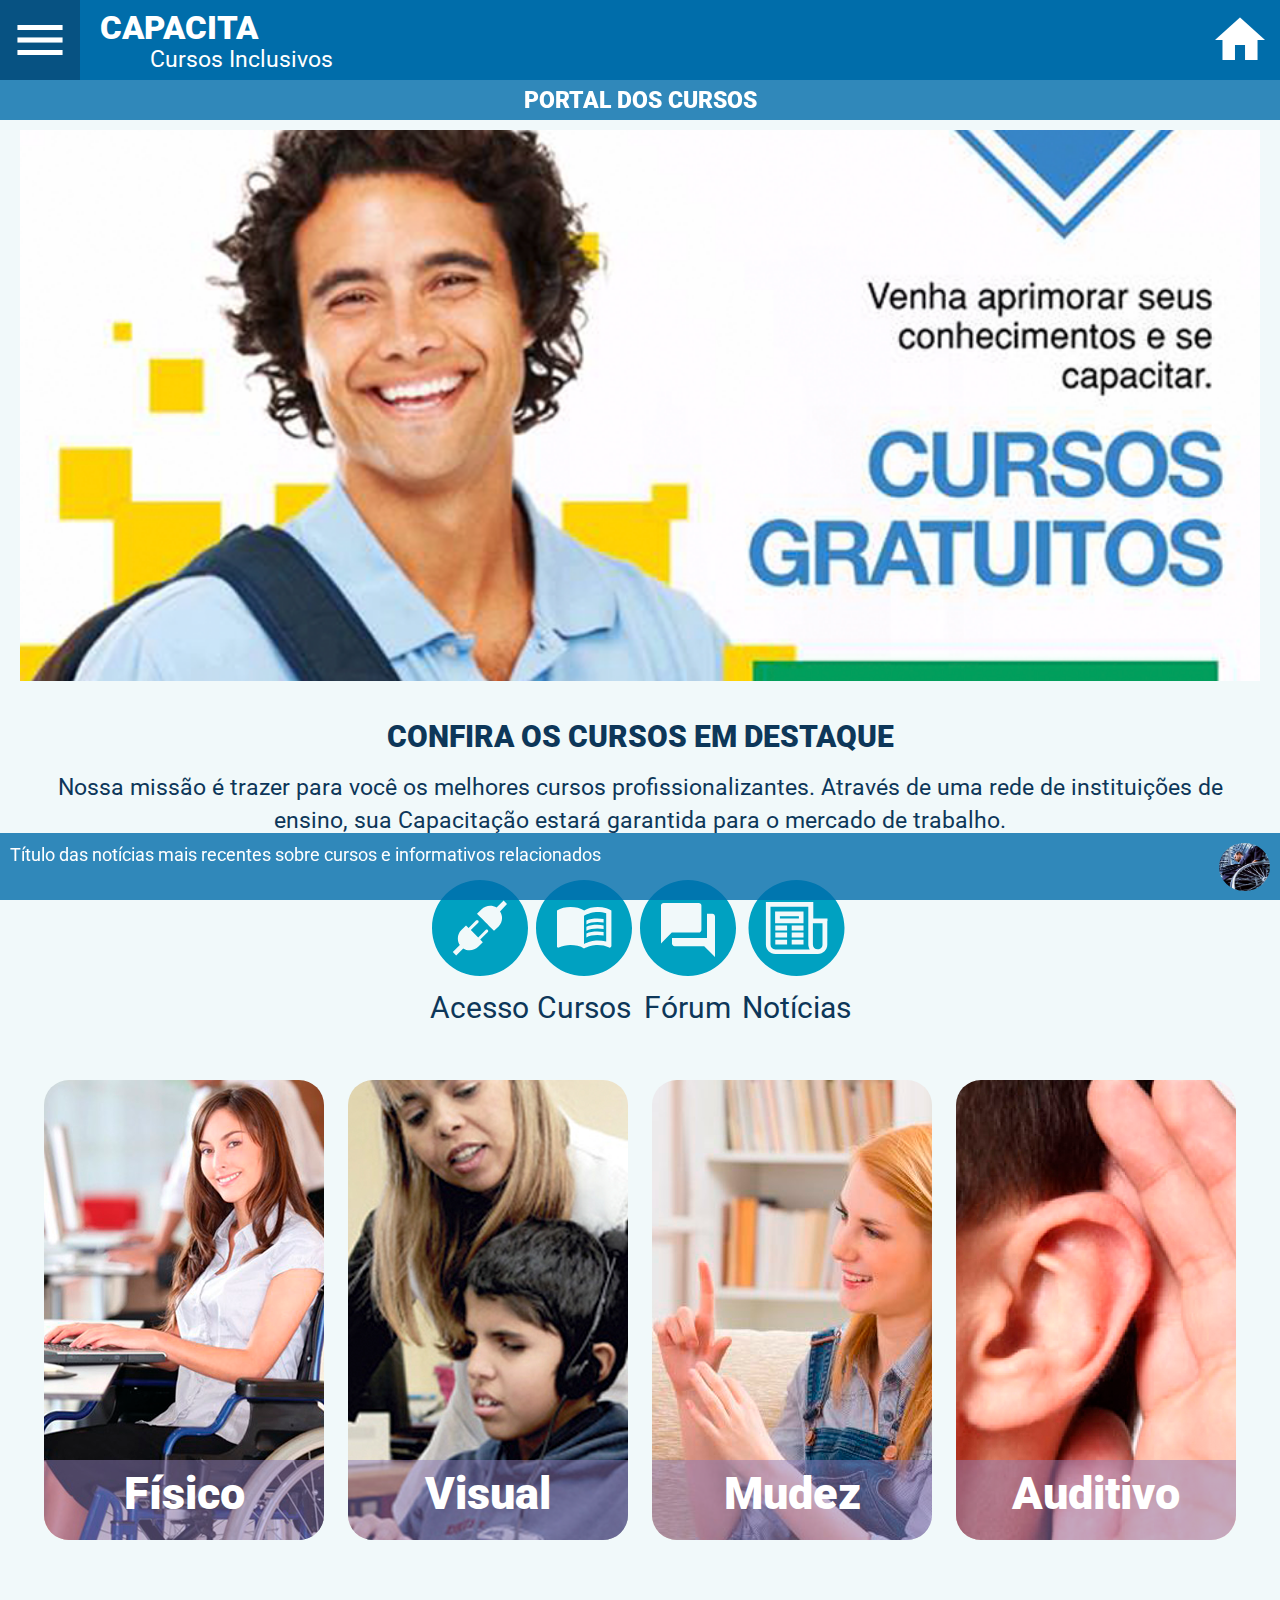
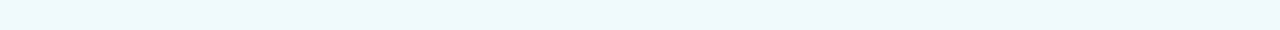
==== index.html @ 9a2764c0 "edicao" ====
<!DOCTYPE html>
<html lang="pt-br">

<head>
    <meta charset="UTF-8">
    <meta name="viewport" content="width=device-width, initial-scale=1.0">
    <link href="https://fonts.googleapis.com/css2?family=Roboto:wght@400;900&display=swap" rel="stylesheet">
    <link href="https://fonts.googleapis.com/icon?family=Material+Icons" rel="stylesheet">
    <link rel="stylesheet" href="https://cdnjs.cloudflare.com/ajax/libs/materialize/1.0.0/css/materialize.min.css">
    <link rel="stylesheet" href="css/layout.css">
    <title>CAPCACITA - Cursos Inclusivos</title>
</head>

<body>
    <header>
        <div id="topo">
            <div id="box_menu">
                <a href="#" data-target="menu" class="sidenav-trigger">
                    <i class="medium material-icons" id="icone_esquerda">menu</i>
                </a>    
            </div> <!-- /div#menu -->
            <div id="box_icone">
                <i class="medium material-icons" id="icone_direita">home</i>               
            </div> <!-- /div#icone -->
            <h1>CAPACITA</h1>
            <h2>Cursos Inclusivos</h2> 
        </div> <!-- /div#topo -->

        <div id="box_titulo">
            <h3>Portal dos Cursos</h3>
        </div> <!-- /div#titulo -->

        <ul id="menu" class="sidenav">
            <li>
                <div id="faixa_menu">
                    <div>Menu</div>
                    <div><a class="sidenav-close"><i class="material-icons">close</i></a></div>
                </div>
            </li>
            <li>
                <div class="opcoes">
                   <a href="index.html"><img src="img/btn_inicio.svg" alt="Botão de Acesso a Página Inicial"> <span>Início</span></a> 
                </div>
            </li>
            <li>
                <div class="opcoes">
                   <a href="acesso.html"><img src="img/btn_acesso.svg" alt="Botão de Acesso"> <span>Acesso</span></a> 
                </div>
            </li>
            <li>
                <div class="opcoes">
                   <a href="cursos.html"><img src="img/btn_cursos.svg" alt="Botão de aos Cursos"> <span>Cursos</span></a> 
                </div>
            </li>
            <li>
                <div class="opcoes">
                   <a href="forum.html"><img src="img/btn_forum.svg" alt="Botão de ao Fórum"> <span>Fórum</span></a> 
                </div>
            </li>
            <li>
                <div class="opcoes">
                   <a href="noticias.html"><img src="img/btn_noticias.svg" alt="Botão de as Notícias"> <span>Notícias</span></a> 
                </div>
            </li>
        </ul>
        
    </header><!-- /header#id -->

    <section id="conteudo">
        <p><img src="img/banner_1.png" alt="Cursos Grátis" class="container"></p>
        <h3>CONFIRA OS CURSOS EM DESTAQUE</h3>
        <p>
            Nossa missão é trazer para você os melhores cursos profissionalizantes. Através de uma rede de instituições
            de ensino, sua Capacitação estará garantida para o mercado de trabalho. 
        </p>
        <div id="botoes" class="container">
            <div id="acesso">
                <a href="acesso.html">
                    <img src="img/btn_acesso.svg" alt="Botão de acesso"><br>
                    <span class="txt_botoes">Acesso</span>
                </a>
            </div> <!-- /div#acesso -->
            <div id="cursos">
                <a href="cursos.html">
                    <img src="img/btn_cursos.svg" alt="Botão para os Cursos"><br>
                    <span class="txt_botoes">Cursos</span>
                </a>
            </div> <!-- /div#cursos -->
            <div id="forum">
                <a href="forum.html">
                    <img src="img/btn_forum.svg" alt="Botão para o fórum"><br>
                    <span class="txt_botoes">Fórum</span>
                </a>
            </div> <!-- /div#forum -->
            <div id="noticias">
                <a href="noticias.html">
                    <img src="img/btn_noticias.svg" alt="botão para as notícias"><br>
                    <span class="txt_botoes">Notícias</span>
                </a>
            </div> <!-- /div#noticias -->
        </div>  <!-- div#botoes -->
       
        <div id="cartoes">
            <div class="cartao">
                <div class="cartao_imagem" id="fisico">
                    <div class="cartao_box">Físico</div>
                </div> <!-- /div.cartao_imagem -->            
            </div>  <!-- /div.cartao -->
            <div class="cartao">
                <div class="cartao_imagem" id="visual">
                    <div class="cartao_box">Visual</div>
                </div> <!-- /div.cartao_imagem -->          
            </div> <!-- /div.cartao -->
            <div class="cartao">
                <div class="cartao_imagem" id="mudez">
                    <div class="cartao_box">Mudez</div>
                </div> <!-- /div.cartao_imagem -->           
            </div> <!-- /div.cartao -->
            <div class="cartao">
                <div class="cartao_imagem" id="auditivo">
                    <div class="cartao_box">Auditivo</div>
                </div> <!-- /div.cartao_imagem -->          
            </div>  <!-- /div.cartao -->
        </div> <!-- /div#cartoes -->
    </section> <!-- section#conteudo -->

    <footer id="rodape">
        <div id="box_inferior">
            <div id="box_titulo_noticias">
                <p>Título das notícias mais recentes sobre cursos e informativos relacionados</p>
            </div> <!-- div#box_titulo -->
            <div id="img_noticia">
                <img src="img/icone_noticia_01.png" alt="" class="circle">
            </div> <!-- /div#box_noticia -->
        </div> <!-- /div#box_inferior -->
    </footer> <!-- footer#rodape -->

    <script src="https://cdnjs.cloudflare.com/ajax/libs/materialize/1.0.0/js/materialize.min.js"></script>
    <script src="js/javascript.js"></script>
</body>

</html>
---- css/layout.css ----
@charset:"utf-8";

/* RESET E VARIÁVEIS */
* {
    --azul-escuro:    #0D3759;
    --azul-escuro50:  rgba(13, 55, 89, 0.5);
    --azul:           #006DAA;
    --azul80:         rgba(0, 108, 170, 0.8);
    --verde:          #00A1C1;
    --laranja:        #F7AE60;
    --roxo:           #8B7BB7;
    --roxo50:         rgba(139, 123, 183, 0.5);
    --cinza:          #F1F9FA;
    font-family: 'Roboto', sans-serif;
    margin: 0px;
    padding: 0px;
    color: var(--azul-escuro);
}

body {
    background-color: var(--cinza);
}


/* HEADER#TOPO */
div#topo {
    background-color: #006daa;
    height: 80px;
    width: 100%;
    position: fixed;
    
}

div#box_menu i, div#icone i {
    padding:10px;
    color: #ffffff;
    text-align: center;
}

header i {
    padding: 10px;
    color: #ffffff;
}

div#box_menu {
    background-color: var(--azul-escuro50);
    height: 80px;
    width: 80px;
    float:left;
}

div#box_icone {
    float: right;
}

header div h1 {
    margin:0px;
    padding-left: 100px;
    padding-top: 10px ;
    padding-bottom: 1px;
    font-weight: 900;
    font-size: 2.2em;
    color: #ffffff;
}

header div h2 {
    margin:0;
    padding-left: 150px;
    font-size: 1.5em;
    color: #ffffff;
}

div#box_titulo {
    position: fixed;
    background-color: var(--azul80);
    width: 100%;
    height: 40px;

    top: 80px;
    left: 0;
}

header h3 {
    position: fixed;
    top:88px;
    margin: 0;
    width: 100%;
    text-align: center;
    text-transform: uppercase;
    font-size: 1.5em;
    font-weight: 900;
    color: #ffffff;
    
}


/* SIDENAV */
.sidenav div#faixa_menu {
    background-color: var(--azul80);
    height: 80px;
    width: 100%;
    padding: 14px;
}

.sidenav div#faixa_menu div:nth-child(1) {
    position: relative;
    float: left;
    color: #ffffff;
    font-size: 1.5em;
    font-weight: 900;
    text-transform: uppercase;
}

.sidenav div#faixa_menu div:nth-child(2) {
    position: relative;
    float: right;
    text-align: left;
}

.sidenav div.opcoes {
    padding: 10px 10px 10px 50px
    
}

.sidenav li div img {
    width: 48px;
    vertical-align: middle;
    margin-right: 10px;
}

.sidenav li div span {
   font-size: 1.2em;
}


/* SECTION#CONTEÚDO */

section#conteudo {
    padding: 20px;
    padding-top: 130px;
    width: 100%;
}

section#conteudo p {
    text-align: center;
    font-size: 1.5em;
}

section#conteudo img {
    width: 100%;
}

section#conteudo h3 {
    text-align: center;
    font-size: 2em;
    font-weight: 900;
}


/* BOTÕES */
div#botoes {
    width: 100%;
    text-align: center;
    padding: 20px;
}

div#botoes img{
    height: 100px;
    color: var(--azul-escuro);
}

div#botoes span {
    font-size: 2em;
}

div#botoes div {
    display: inline-block;
    padding: 20px 0px;
}

div#cartoes {
    width: 100%;
    text-align: center;
}


/* CARTÕES */
div#fisico {
    background-image: url("../img/cartao_fisico.png");
}

div#visual {
    background-image: url("../img/cartao_visual.png");
}

div#mudez {
    background-image: url("../img/cartao_mudez.png");
}

div#auditivo {
    background-image: url("../img/cartao_auditivo.png");
}

div#cartoes .cartao {
    display: inline-block;
    margin: 10px;
    margin-bottom: 70px;
}

div.cartao_imagem {
    width: 280px;
    height: 460px;
    border-radius: 25px;
}

div.cartao_box {
    background-color: var(--roxo50);
    width: 280px;
    height: 80px;
    position: relative;
    top: 380px;
    border-radius: 0 0 25px 25px;
    color: #ffffff;
    font-weight: 900;
    text-align: center;
    font-size: 3em;
}


/* FOOTER#RODAPE */

div#box_inferior {
    background-color: rgba(0, 108, 170, 0.80);
    width: 100%;
    height: 67px;
    padding: 10px;
    position:fixed;
    bottom: 0;
    left: 0; 
}

div#box_titulo_noticias p {
    color: #ffffff;
    font-size: 1.2em;
    line-height: 1.3em;  
}

div#box_titulo_noticias {
    float:left;
    width: 80%;
    align-items: center
}

div#img_noticia img{
    float: right;
    width: 51px;;
}
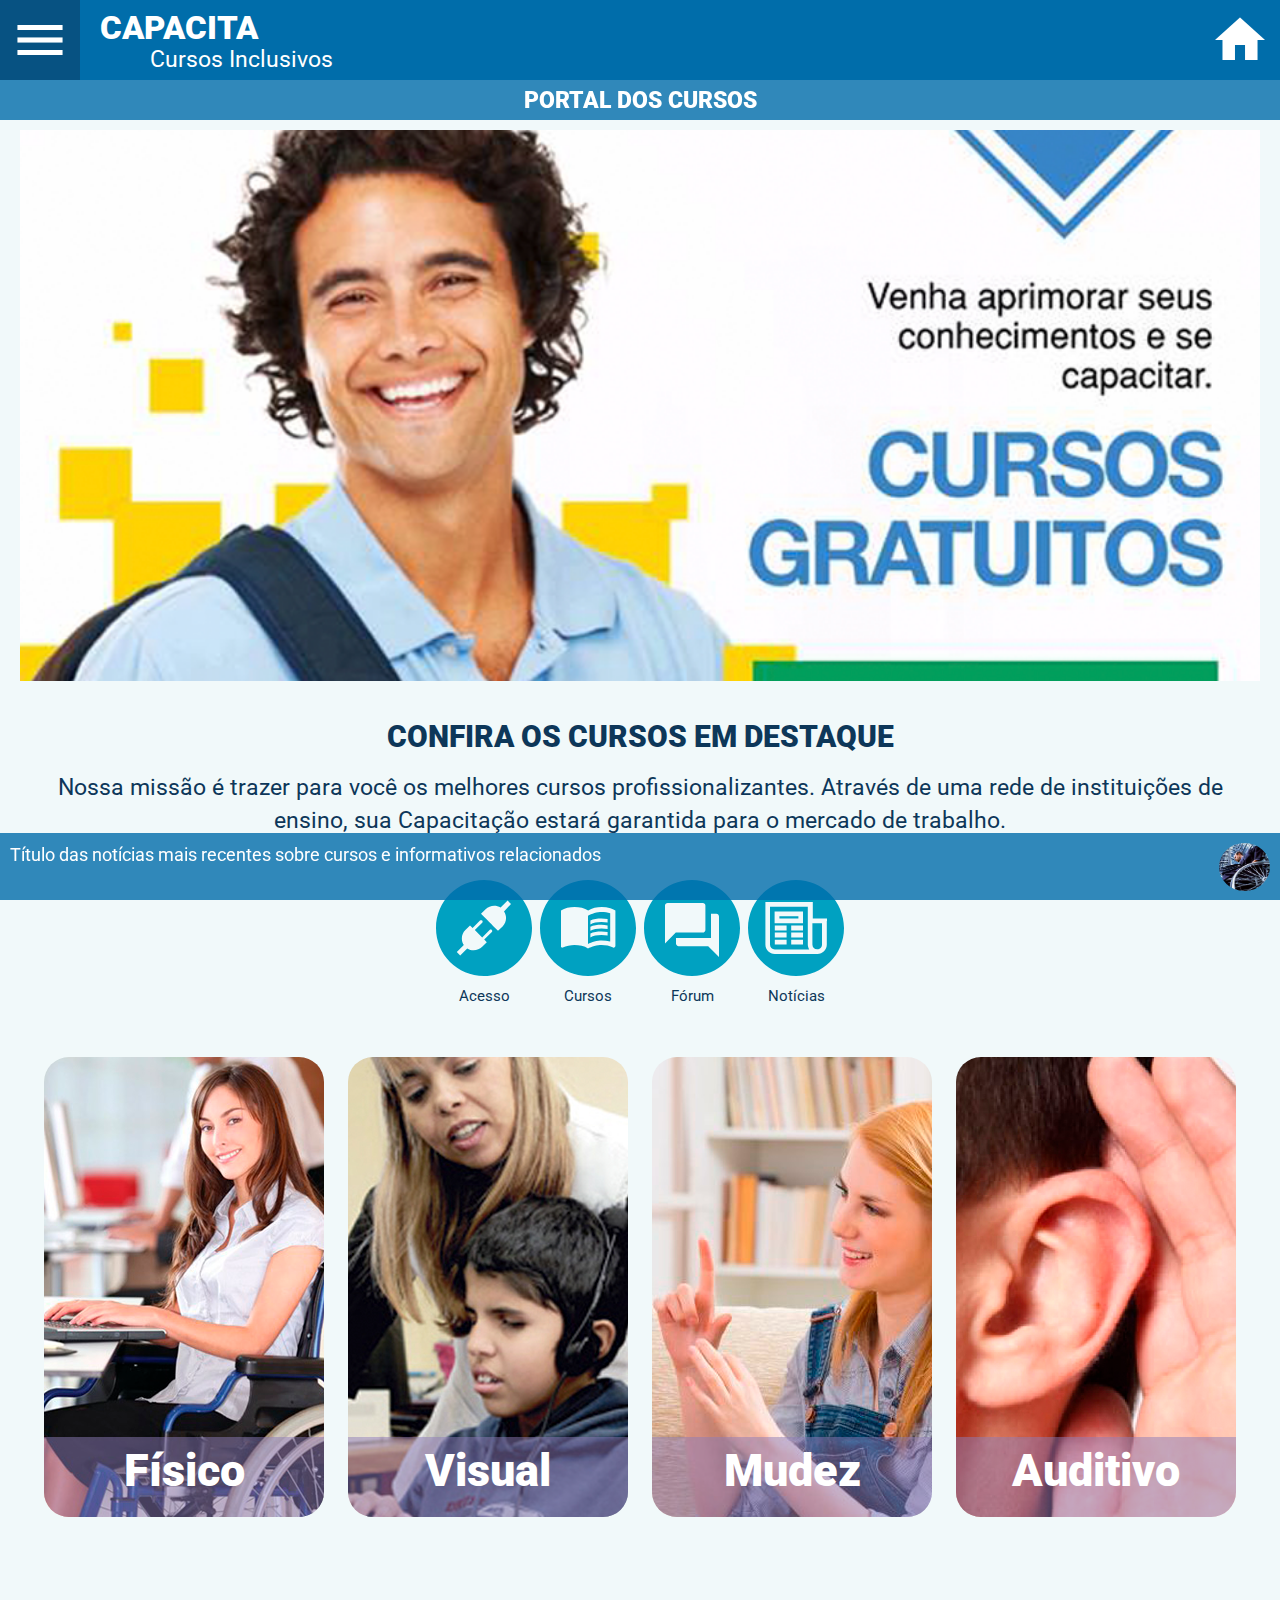
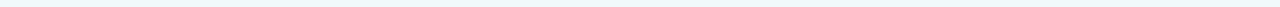
==== commit 566c1fb5: "Merge branch 'master' of https://github.com/GrowTech1/capacita_cursos_inclusivos" ====
--- a/index.html
+++ b/index.html
@@ -39,27 +39,27 @@
             </li>
             <li>
                 <div class="opcoes">
-                   <a href="index.html"><img src="img/btn_inicio.svg" alt="Botão de Acesso a Página Inicial"> <span>Início</span></a> 
+                   <a href="index.html"><img src="img/btn_inicio.svg" alt="Botão de Acesso a Página Inicial"> <spam>Início</spam></a> 
                 </div>
             </li>
             <li>
                 <div class="opcoes">
-                   <a href="acesso.html"><img src="img/btn_acesso.svg" alt="Botão de Acesso"> <span>Acesso</span></a> 
+                   <a href="acesso.html"><img src="img/btn_acesso.svg" alt="Botão de Acesso"> <spam>Acesso</spam></a> 
                 </div>
             </li>
             <li>
                 <div class="opcoes">
-                   <a href="cursos.html"><img src="img/btn_cursos.svg" alt="Botão de aos Cursos"> <span>Cursos</span></a> 
+                   <a href="cursos.html"><img src="img/btn_cursos.svg" alt="Botão de aos Cursos"> <spam>Cursos</spam></a> 
                 </div>
             </li>
             <li>
                 <div class="opcoes">
-                   <a href="forum.html"><img src="img/btn_forum.svg" alt="Botão de ao Fórum"> <span>Fórum</span></a> 
+                   <a href="forum.html"><img src="img/btn_forum.svg" alt="Botão de ao Fórum"> <spam>Fórum</spam></a> 
                 </div>
             </li>
             <li>
                 <div class="opcoes">
-                   <a href="noticias.html"><img src="img/btn_noticias.svg" alt="Botão de as Notícias"> <span>Notícias</span></a> 
+                   <a href="noticias.html"><img src="img/btn_noticias.svg" alt="Botão de as Notícias"> <spam>Notícias</spam></a> 
                 </div>
             </li>
         </ul>
@@ -77,25 +77,25 @@
             <div id="acesso">
                 <a href="acesso.html">
                     <img src="img/btn_acesso.svg" alt="Botão de acesso"><br>
-                    <span class="txt_botoes">Acesso</span>
+                    <spam class="txt_botoes">Acesso</spam>
                 </a>
             </div> <!-- /div#acesso -->
             <div id="cursos">
                 <a href="cursos.html">
                     <img src="img/btn_cursos.svg" alt="Botão para os Cursos"><br>
-                    <span class="txt_botoes">Cursos</span>
+                    <spam class="txt_botoes">Cursos</spam>
                 </a>
             </div> <!-- /div#cursos -->
             <div id="forum">
                 <a href="forum.html">
                     <img src="img/btn_forum.svg" alt="Botão para o fórum"><br>
-                    <span class="txt_botoes">Fórum</span>
+                    <spam class="txt_botoes">Fórum</spam>
                 </a>
             </div> <!-- /div#forum -->
             <div id="noticias">
                 <a href="noticias.html">
                     <img src="img/btn_noticias.svg" alt="botão para as notícias"><br>
-                    <span class="txt_botoes">Notícias</span>
+                    <spam class="txt_botoes">Notícias</spam>
                 </a>
             </div> <!-- /div#noticias -->
         </div>  <!-- div#botoes -->
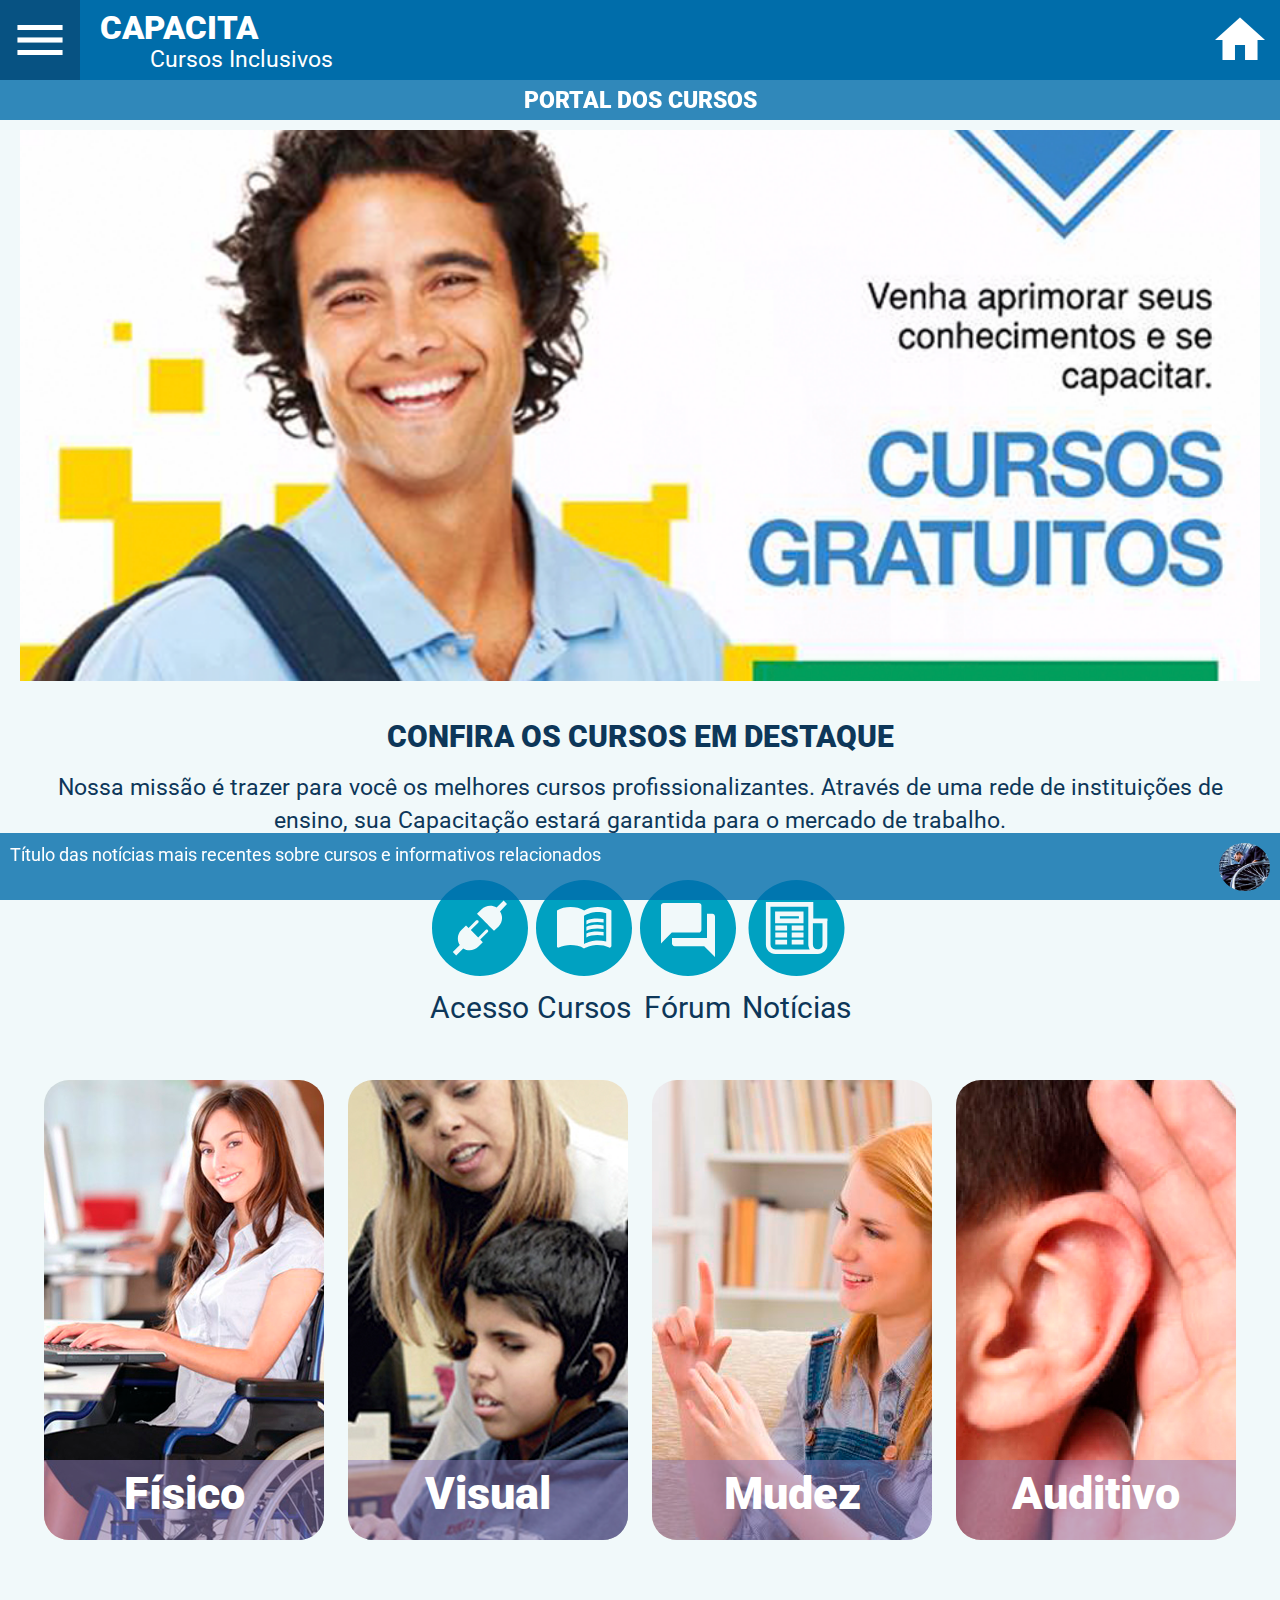
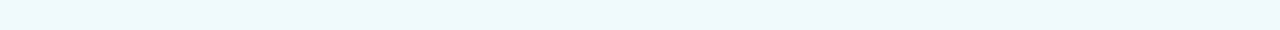
==== commit 88d7b406: "Correcao de Tag no Index.html" ====
--- a/index.html
+++ b/index.html
@@ -39,27 +39,27 @@
             </li>
             <li>
                 <div class="opcoes">
-                   <a href="index.html"><img src="img/btn_inicio.svg" alt="Botão de Acesso a Página Inicial"> <spam>Início</spam></a> 
+                   <a href="index.html"><img src="img/btn_inicio.svg" alt="Botão de Acesso a Página Inicial"> <span>Início</span></a> 
                 </div>
             </li>
             <li>
                 <div class="opcoes">
-                   <a href="acesso.html"><img src="img/btn_acesso.svg" alt="Botão de Acesso"> <spam>Acesso</spam></a> 
+                   <a href="acesso.html"><img src="img/btn_acesso.svg" alt="Botão de Acesso"> <span>Acesso</span></a> 
                 </div>
             </li>
             <li>
                 <div class="opcoes">
-                   <a href="cursos.html"><img src="img/btn_cursos.svg" alt="Botão de aos Cursos"> <spam>Cursos</spam></a> 
+                   <a href="cursos.html"><img src="img/btn_cursos.svg" alt="Botão de aos Cursos"> <span>Cursos</span></a> 
                 </div>
             </li>
             <li>
                 <div class="opcoes">
-                   <a href="forum.html"><img src="img/btn_forum.svg" alt="Botão de ao Fórum"> <spam>Fórum</spam></a> 
+                   <a href="forum.html"><img src="img/btn_forum.svg" alt="Botão de ao Fórum"> <span>Fórum</span></a> 
                 </div>
             </li>
             <li>
                 <div class="opcoes">
-                   <a href="noticias.html"><img src="img/btn_noticias.svg" alt="Botão de as Notícias"> <spam>Notícias</spam></a> 
+                   <a href="noticias.html"><img src="img/btn_noticias.svg" alt="Botão de as Notícias"> <span>Notícias</span></a> 
                 </div>
             </li>
         </ul>
@@ -77,25 +77,25 @@
             <div id="acesso">
                 <a href="acesso.html">
                     <img src="img/btn_acesso.svg" alt="Botão de acesso"><br>
-                    <spam class="txt_botoes">Acesso</spam>
+                    <span class="txt_botoes">Acesso</span>
                 </a>
             </div> <!-- /div#acesso -->
             <div id="cursos">
                 <a href="cursos.html">
                     <img src="img/btn_cursos.svg" alt="Botão para os Cursos"><br>
-                    <spam class="txt_botoes">Cursos</spam>
+                    <span class="txt_botoes">Cursos</span>
                 </a>
             </div> <!-- /div#cursos -->
             <div id="forum">
                 <a href="forum.html">
                     <img src="img/btn_forum.svg" alt="Botão para o fórum"><br>
-                    <spam class="txt_botoes">Fórum</spam>
+                    <span class="txt_botoes">Fórum</span>
                 </a>
             </div> <!-- /div#forum -->
             <div id="noticias">
                 <a href="noticias.html">
                     <img src="img/btn_noticias.svg" alt="botão para as notícias"><br>
-                    <spam class="txt_botoes">Notícias</spam>
+                    <span class="txt_botoes">Notícias</span>
                 </a>
             </div> <!-- /div#noticias -->
         </div>  <!-- div#botoes -->
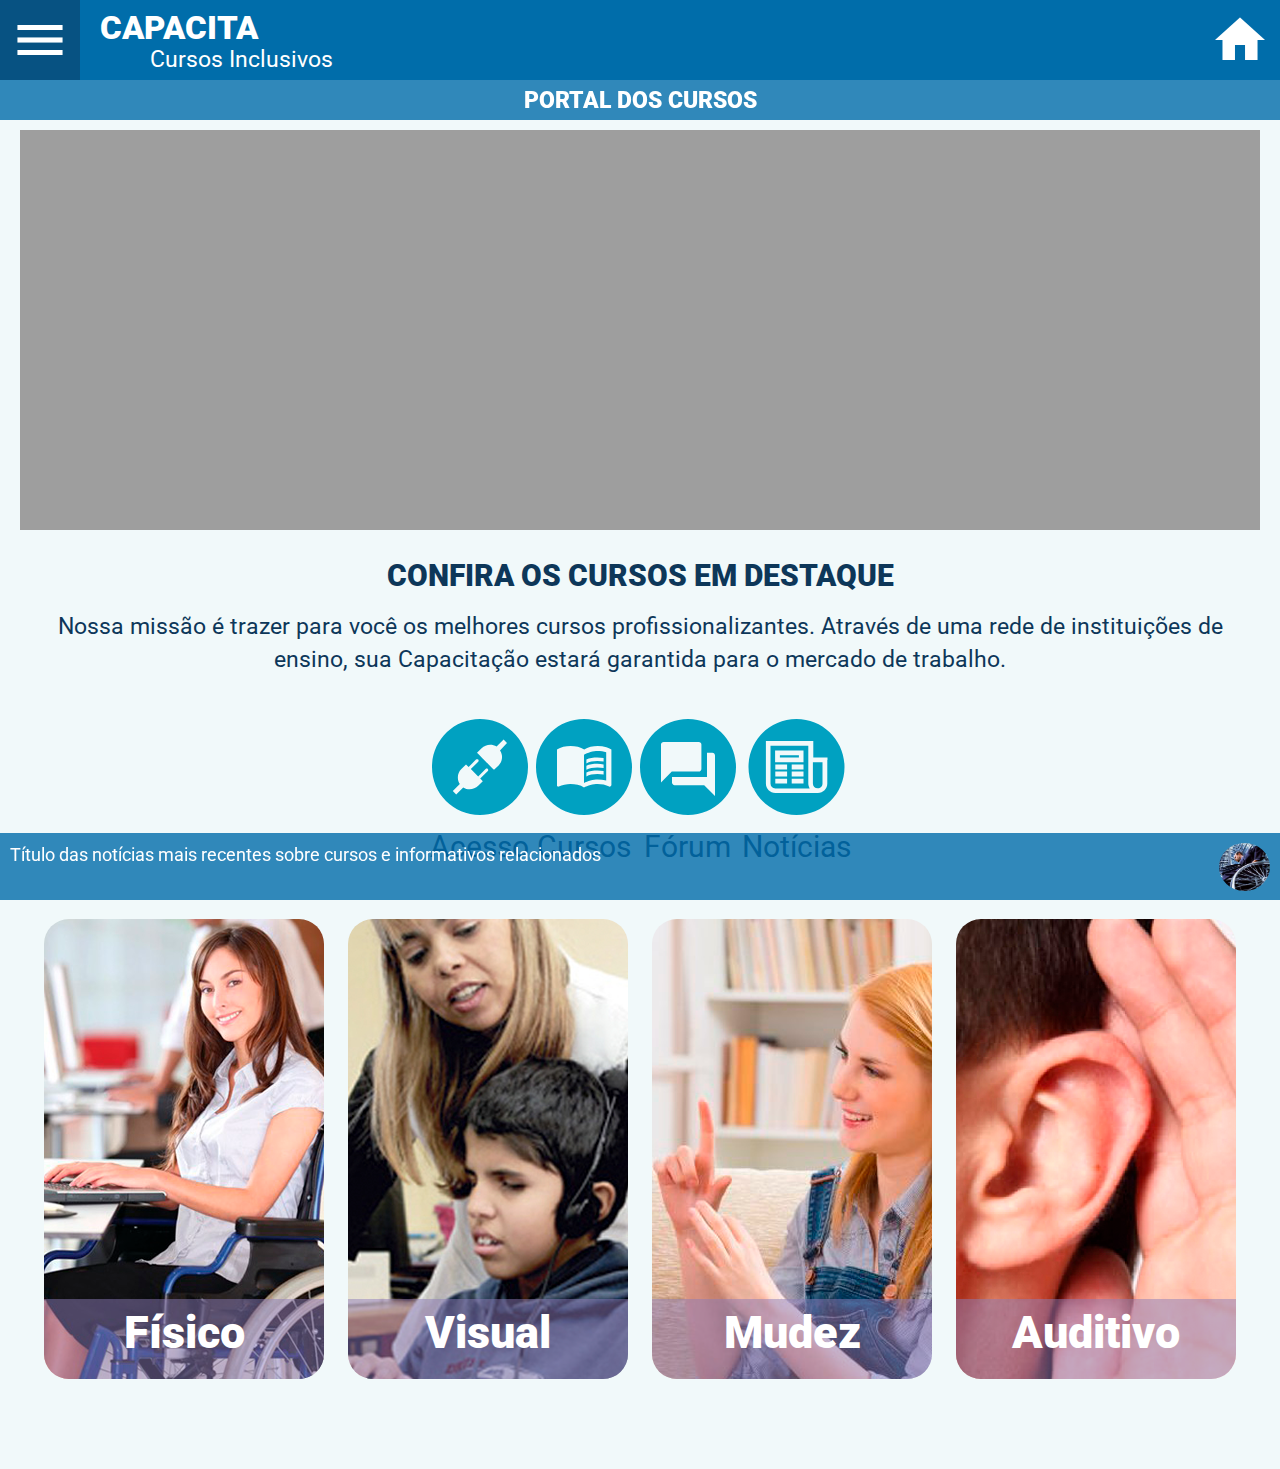
==== commit a939cedd: "correcoes pagina inicial" ====
--- a/index.html
+++ b/index.html
@@ -67,7 +67,34 @@
     </header><!-- /header#id -->
 
     <section id="conteudo">
-        <p><img src="img/banner_1.png" alt="Cursos Grátis" class="container"></p>
+        <!--  <p><img src="img/banner_1.png" alt="Cursos Grátis" class="container"></p> -->
+       
+        <div class="slider">
+            <ul class="slides">
+              <li>
+                <img src="img/banner_1.png"> <!-- random image -->
+                <div class="caption center-align">
+                  <h4>INFORMÁTICA</h4>
+                  <h5>Curso básico com os principais módulos</h5>
+                </div>
+              </li>
+              <li>
+                <img src="img/banner_2.png"> <!-- random image -->
+                <div class="caption left-align">
+                  <h4>BRAILE</h4>
+                  <h5>Leitura em braile para dificientes visuais</h5>
+                </div>
+              </li>
+              <li>
+                <img src="img/banner_3.png"> <!-- random image -->
+                <div class="caption right-align">
+                  <h4>ADMINISTRAÇÃO</h4>
+                  <h5>Administração de empresas</h5>
+                </div>
+              </li>
+            </ul>
+          </div>
+
         <h3>CONFIRA OS CURSOS EM DESTAQUE</h3>
         <p>
             Nossa missão é trazer para você os melhores cursos profissionalizantes. Através de uma rede de instituições
@@ -135,6 +162,7 @@
         </div> <!-- /div#box_inferior -->
     </footer> <!-- footer#rodape -->
 
+    <script src="https://code.jquery.com/jquery-3.5.0.min.js" integrity="sha256-xNzN2a4ltkB44Mc/Jz3pT4iU1cmeR0FkXs4pru/JxaQ=" crossorigin="anonymous"></script>
     <script src="https://cdnjs.cloudflare.com/ajax/libs/materialize/1.0.0/js/materialize.min.js"></script>
     <script src="js/javascript.js"></script>
 </body>
--- a/css/layout.css
+++ b/css/layout.css
@@ -29,7 +29,7 @@
     height: 80px;
     width: 100%;
     position: fixed;
-    
+    z-index: 5;
 }
 
 div#box_menu i, div#icone i {
@@ -73,10 +73,10 @@
 
 div#box_titulo {
     position: fixed;
+    z-index: 5;
     background-color: var(--azul80);
     width: 100%;
     height: 40px;
-
     top: 80px;
     left: 0;
 }
@@ -157,6 +157,28 @@
     font-weight: 900;
 }
 
+/* SLIDER */
+
+section#conteudo ul.slides h4 {
+    font-size: 2.5em;
+    color: rgb(251, 185, 5);
+    font-weight: 900;
+}
+
+section#conteudo ul.slides h5 {
+    font-size: 2em;
+}
+
+ul.slides h4, ul.slides h5 {
+    color: #ffffff;
+    text-shadow: 5px 5px 10px #000000;
+}
+
+
+
+section#conteudo ul.slides {
+
+}
 
 /* BOTÕES */
 div#botoes {
@@ -236,6 +258,7 @@
     height: 67px;
     padding: 10px;
     position:fixed;
+    z-index: 5;
     bottom: 0;
     left: 0; 
 }
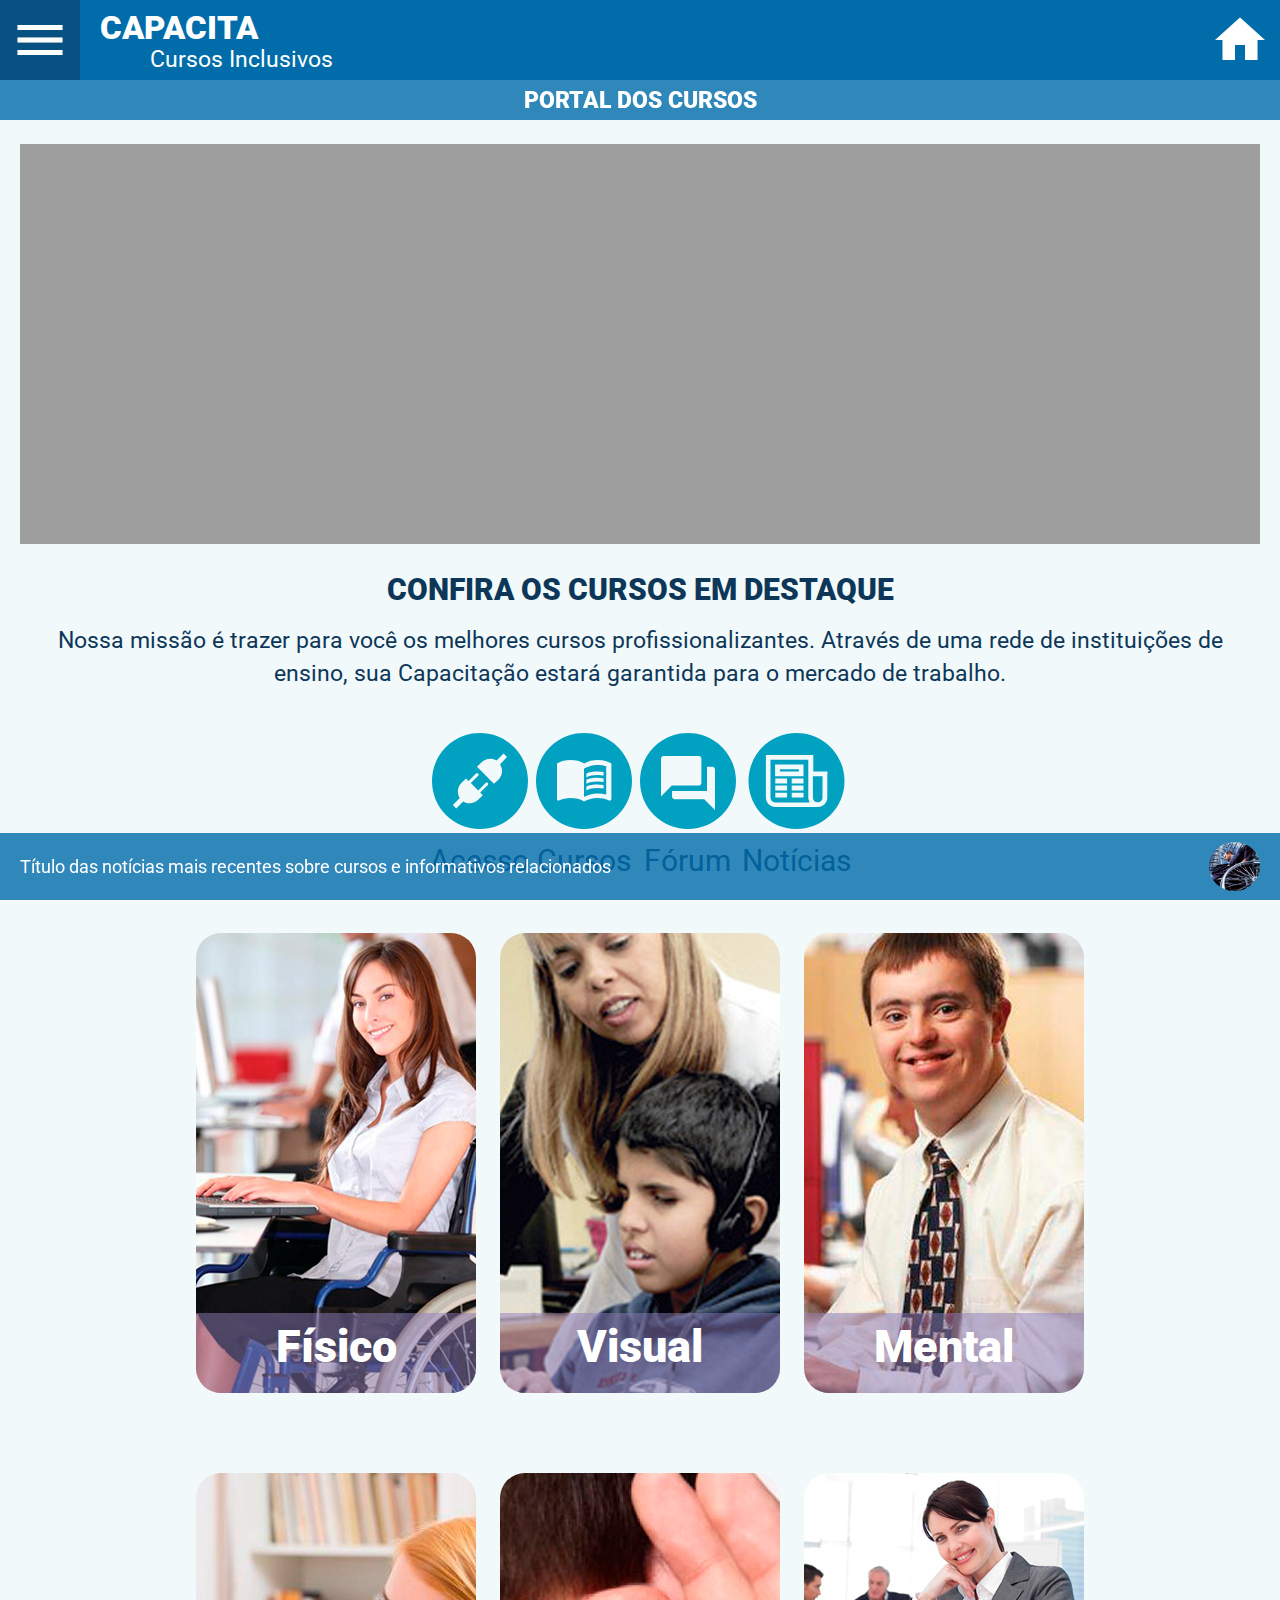
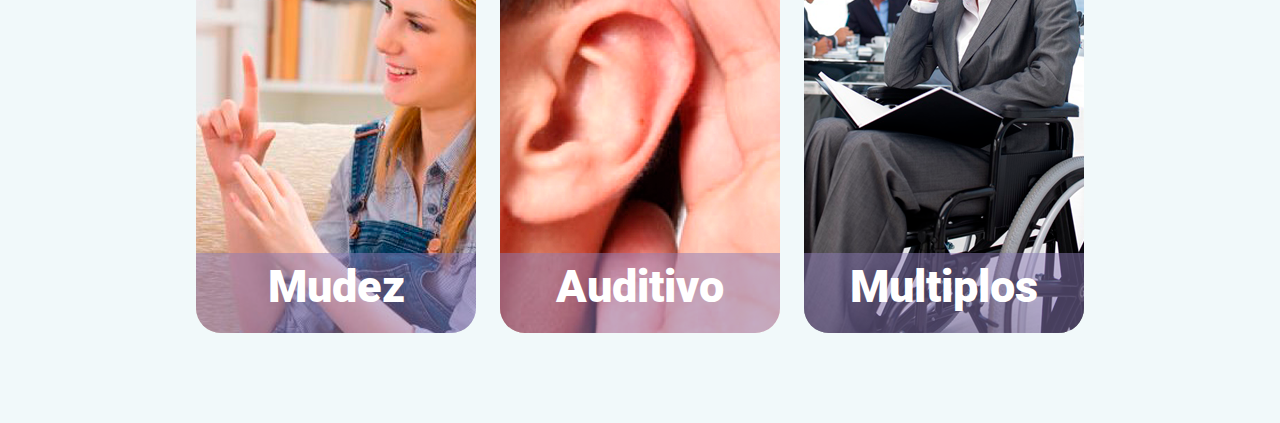
==== commit 01006da1: "Responsividade Página Incial e Adição de Elementos" ====
--- a/index.html
+++ b/index.html
@@ -8,6 +8,7 @@
     <link href="https://fonts.googleapis.com/icon?family=Material+Icons" rel="stylesheet">
     <link rel="stylesheet" href="https://cdnjs.cloudflare.com/ajax/libs/materialize/1.0.0/css/materialize.min.css">
     <link rel="stylesheet" href="css/layout.css">
+    <link rel="stylesheet" href="css/inicial.css">
     <title>CAPCACITA - Cursos Inclusivos</title>
 </head>
 
@@ -30,126 +31,141 @@
             <h3>Portal dos Cursos</h3>
         </div> <!-- /div#titulo -->
 
-        <ul id="menu" class="sidenav">
-            <li>
-                <div id="faixa_menu">
-                    <div>Menu</div>
-                    <div><a class="sidenav-close"><i class="material-icons">close</i></a></div>
-                </div>
-            </li>
-            <li>
-                <div class="opcoes">
-                   <a href="index.html"><img src="img/btn_inicio.svg" alt="Botão de Acesso a Página Inicial"> <span>Início</span></a> 
-                </div>
-            </li>
-            <li>
-                <div class="opcoes">
-                   <a href="acesso.html"><img src="img/btn_acesso.svg" alt="Botão de Acesso"> <span>Acesso</span></a> 
-                </div>
-            </li>
-            <li>
-                <div class="opcoes">
-                   <a href="cursos.html"><img src="img/btn_cursos.svg" alt="Botão de aos Cursos"> <span>Cursos</span></a> 
-                </div>
-            </li>
-            <li>
-                <div class="opcoes">
-                   <a href="forum.html"><img src="img/btn_forum.svg" alt="Botão de ao Fórum"> <span>Fórum</span></a> 
-                </div>
-            </li>
-            <li>
-                <div class="opcoes">
-                   <a href="noticias.html"><img src="img/btn_noticias.svg" alt="Botão de as Notícias"> <span>Notícias</span></a> 
-                </div>
-            </li>
-        </ul>
-        
+        <nav>
+            <ul id="menu" class="sidenav">
+                <li>
+                    <div id="faixa_menu">
+                        <div>Menu</div>
+                        <div><a class="sidenav-close"><i class="material-icons">close</i></a></div>
+                    </div>
+                </li>
+                <li>
+                    <div class="opcoes">
+                    <a href="index.html"><img src="img/btn_inicio.svg" alt="Botão de Acesso a Página Inicial"> <span>Início</span></a> 
+                    </div>
+                </li>
+                <li>
+                    <div class="opcoes">
+                    <a href="acesso.html"><img src="img/btn_acesso.svg" alt="Botão de Acesso"> <span>Acesso</span></a> 
+                    </div>
+                </li>
+                <li>
+                    <div class="opcoes">
+                    <a href="cursos.html"><img src="img/btn_cursos.svg" alt="Botão de aos Cursos"> <span>Cursos</span></a> 
+                    </div>
+                </li>
+                <li>
+                    <div class="opcoes">
+                    <a href="forum.html"><img src="img/btn_forum.svg" alt="Botão de ao Fórum"> <span>Fórum</span></a> 
+                    </div>
+                </li>
+                <li>
+                    <div class="opcoes">
+                    <a href="noticias.html"><img src="img/btn_noticias.svg" alt="Botão de as Notícias"> <span>Notícias</span></a> 
+                    </div>
+                </li>
+            </ul> <!-- /ul.sidenav -->    
+        </nav> 
     </header><!-- /header#id -->
 
-    <section id="conteudo">
-        <!--  <p><img src="img/banner_1.png" alt="Cursos Grátis" class="container"></p> -->
-       
-        <div class="slider">
-            <ul class="slides">
-              <li>
-                <img src="img/banner_1.png"> <!-- random image -->
-                <div class="caption center-align">
-                  <h4>INFORMÁTICA</h4>
-                  <h5>Curso básico com os principais módulos</h5>
-                </div>
-              </li>
-              <li>
-                <img src="img/banner_2.png"> <!-- random image -->
-                <div class="caption left-align">
-                  <h4>BRAILE</h4>
-                  <h5>Leitura em braile para dificientes visuais</h5>
-                </div>
-              </li>
-              <li>
-                <img src="img/banner_3.png"> <!-- random image -->
-                <div class="caption right-align">
-                  <h4>ADMINISTRAÇÃO</h4>
-                  <h5>Administração de empresas</h5>
-                </div>
-              </li>
-            </ul>
-          </div>
+    <main>
+        <section id="conteudo">
+            <!--  <p><img src="img/banner_1.png" alt="Cursos Grátis" class="container"></p> -->
+        
+            <div class="slider">
+                <ul class="slides">
+                <li>
+                    <img src="img/banner_1.png"> <!-- random image -->
+                    <div class="caption center-align">
+                    <h4>INFORMÁTICA</h4>
+                    <h5>Curso básico com os principais módulos</h5>
+                    </div>
+                </li>
+                <li>
+                    <img src="img/banner_2.png"> <!-- random image -->
+                    <div class="caption left-align">
+                    <h4>BRAILE</h4>
+                    <h5>Leitura em braile para dificientes visuais</h5>
+                    </div>
+                </li>
+                <li>
+                    <img src="img/banner_3.png"> <!-- random image -->
+                    <div class="caption right-align">
+                    <h4>ADMINISTRAÇÃO</h4>
+                    <h5>Administração de empresas</h5>
+                    </div>
+                </li>
+                </ul>
+            </div>
 
-        <h3>CONFIRA OS CURSOS EM DESTAQUE</h3>
-        <p>
-            Nossa missão é trazer para você os melhores cursos profissionalizantes. Através de uma rede de instituições
-            de ensino, sua Capacitação estará garantida para o mercado de trabalho. 
-        </p>
-        <div id="botoes" class="container">
-            <div id="acesso">
-                <a href="acesso.html">
-                    <img src="img/btn_acesso.svg" alt="Botão de acesso"><br>
-                    <span class="txt_botoes">Acesso</span>
-                </a>
-            </div> <!-- /div#acesso -->
-            <div id="cursos">
-                <a href="cursos.html">
-                    <img src="img/btn_cursos.svg" alt="Botão para os Cursos"><br>
-                    <span class="txt_botoes">Cursos</span>
-                </a>
-            </div> <!-- /div#cursos -->
-            <div id="forum">
-                <a href="forum.html">
-                    <img src="img/btn_forum.svg" alt="Botão para o fórum"><br>
-                    <span class="txt_botoes">Fórum</span>
-                </a>
-            </div> <!-- /div#forum -->
-            <div id="noticias">
-                <a href="noticias.html">
-                    <img src="img/btn_noticias.svg" alt="botão para as notícias"><br>
-                    <span class="txt_botoes">Notícias</span>
-                </a>
-            </div> <!-- /div#noticias -->
-        </div>  <!-- div#botoes -->
-       
-        <div id="cartoes">
-            <div class="cartao">
-                <div class="cartao_imagem" id="fisico">
-                    <div class="cartao_box">Físico</div>
-                </div> <!-- /div.cartao_imagem -->            
-            </div>  <!-- /div.cartao -->
-            <div class="cartao">
-                <div class="cartao_imagem" id="visual">
-                    <div class="cartao_box">Visual</div>
-                </div> <!-- /div.cartao_imagem -->          
-            </div> <!-- /div.cartao -->
-            <div class="cartao">
-                <div class="cartao_imagem" id="mudez">
-                    <div class="cartao_box">Mudez</div>
-                </div> <!-- /div.cartao_imagem -->           
-            </div> <!-- /div.cartao -->
-            <div class="cartao">
-                <div class="cartao_imagem" id="auditivo">
-                    <div class="cartao_box">Auditivo</div>
-                </div> <!-- /div.cartao_imagem -->          
-            </div>  <!-- /div.cartao -->
+            <h3>CONFIRA OS CURSOS EM DESTAQUE</h3>
+            <p>
+                Nossa missão é trazer para você os melhores cursos profissionalizantes. Através de uma rede de instituições
+                de ensino, sua Capacitação estará garantida para o mercado de trabalho. 
+            </p>
+            <div id="botoes" class="container">
+                <div id="acesso">
+                    <a href="acesso.html">
+                        <img src="img/btn_acesso.svg" alt="Botão de acesso"><br>
+                        <span class="txt_botoes">Acesso</span>
+                    </a>
+                </div> <!-- /div#acesso -->
+                <div id="cursos">
+                    <a href="cursos.html">
+                        <img src="img/btn_cursos.svg" alt="Botão para os Cursos"><br>
+                        <span class="txt_botoes">Cursos</span>
+                    </a>
+                </div> <!-- /div#cursos -->
+                <div id="forum">
+                    <a href="forum.html">
+                        <img src="img/btn_forum.svg" alt="Botão para o fórum"><br>
+                        <span class="txt_botoes">Fórum</span>
+                    </a>
+                </div> <!-- /div#forum -->
+                <div id="noticias">
+                    <a href="noticias.html">
+                        <img src="img/btn_noticias.svg" alt="botão para as notícias"><br>
+                        <span class="txt_botoes">Notícias</span>
+                    </a>
+                </div> <!-- /div#noticias -->
+            </div>  <!-- div#botoes -->
+        
+            <div id="cartoes">
+                <div class="cartao">
+                    <div class="cartao_imagem" id="fisico">
+                        <div class="cartao_box">Físico</div>
+                    </div> <!-- /div.cartao_imagem -->            
+                </div>  <!-- /div.cartao -->
+                <div class="cartao">
+                    <div class="cartao_imagem" id="visual">
+                        <div class="cartao_box">Visual</div>
+                    </div> <!-- /div.cartao_imagem -->          
+                </div> <!-- /div.cartao -->
+                <div class="cartao">
+                    <div class="cartao_imagem" id="mental">
+                        <div class="cartao_box">Mental</div>
+                    </div> <!-- /div.cartao_imagem -->           
+                </div> <!-- /div.cartao -->
+                <div class="cartao">
+                    <div class="cartao_imagem" id="mudez">
+                        <div class="cartao_box">Mudez</div>
+                    </div> <!-- /div.cartao_imagem -->           
+                </div> <!-- /div.cartao -->
+                <div class="cartao">
+                    <div class="cartao_imagem" id="auditivo">
+                        <div class="cartao_box">Auditivo</div>
+                    </div> <!-- /div.cartao_imagem -->          
+                </div>  <!-- /div.cartao -->
+                <div class="cartao">
+                    <div class="cartao_imagem" id="multiplos">
+                        <div class="cartao_box">Multiplos</div>
+                    </div> <!-- /div.cartao_imagem -->          
+                </div>  <!-- /div.cartao -->
+            </div> <!-- /div#cartoes -->
         </div> <!-- /div#cartoes -->
-    </section> <!-- section#conteudo -->
+        </section> <!-- section#conteudo -->    
+    </main>
+    
 
     <footer id="rodape">
         <div id="box_inferior">
--- a/css/layout.css
+++ b/css/layout.css
@@ -1,5 +1,4 @@
-
-@charset:"utf-8";
+@charset "utf-8";
 
 /* RESET E VARIÁVEIS */
 * {
@@ -133,130 +132,21 @@
    font-size: 1.2em;
 }
 
-
-/* SECTION#CONTEÚDO */
-
+/* SECTION#CONTEUDO */
 section#conteudo {
-    padding: 20px;
-    padding-top: 130px;
-    width: 100%;
-}
-
-section#conteudo p {
-    text-align: center;
-    font-size: 1.5em;
-}
-
-section#conteudo img {
-    width: 100%;
-}
-
-section#conteudo h3 {
-    text-align: center;
-    font-size: 2em;
-    font-weight: 900;
-}
-
-/* SLIDER */
-
-section#conteudo ul.slides h4 {
-    font-size: 2.5em;
-    color: rgb(251, 185, 5);
-    font-weight: 900;
-}
-
-section#conteudo ul.slides h5 {
-    font-size: 2em;
-}
-
-ul.slides h4, ul.slides h5 {
-    color: #ffffff;
-    text-shadow: 5px 5px 10px #000000;
-}
-
-
-
-section#conteudo ul.slides {
-
-}
-
-/* BOTÕES */
-div#botoes {
-    width: 100%;
-    text-align: center;
-    padding: 20px;
-}
-
-div#botoes img{
-    height: 100px;
-    color: var(--azul-escuro);
-}
-
-div#botoes span {
-    font-size: 2em;
-}
-
-div#botoes div {
-    display: inline-block;
-    padding: 20px 0px;
-}
-
-div#cartoes {
-    width: 100%;
-    text-align: center;
-}
-
-
-/* CARTÕES */
-div#fisico {
-    background-image: url("../img/cartao_fisico.png");
-}
-
-div#visual {
-    background-image: url("../img/cartao_visual.png");
-}
-
-div#mudez {
-    background-image: url("../img/cartao_mudez.png");
-}
-
-div#auditivo {
-    background-image: url("../img/cartao_auditivo.png");
-}
-
-div#cartoes .cartao {
-    display: inline-block;
-    margin: 10px;
-    margin-bottom: 70px;
-}
-
-div.cartao_imagem {
-    width: 280px;
-    height: 460px;
-    border-radius: 25px;
-}
-
-div.cartao_box {
-    background-color: var(--roxo50);
-    width: 280px;
-    height: 80px;
-    position: relative;
-    top: 380px;
-    border-radius: 0 0 25px 25px;
-    color: #ffffff;
-    font-weight: 900;
-    text-align: center;
-    font-size: 3em;
+    padding-top: 190px ;
 }
 
 
 /* FOOTER#RODAPE */
-
 div#box_inferior {
+    display: flex;
+    align-items: center;
+    justify-content: center;
     background-color: rgba(0, 108, 170, 0.80);
     width: 100%;
     height: 67px;
-    padding: 10px;
+    padding: 20px;
     position:fixed;
     z-index: 5;
     bottom: 0;
@@ -271,11 +161,29 @@
 
 div#box_titulo_noticias {
     float:left;
-    width: 80%;
-    align-items: center
+    width: 100%;
 }
 
 div#img_noticia img{
     float: right;
     width: 51px;;
+}
+
+/* MEDIA QUERIES */
+@media screen and (max-width: 390px) {
+    header div h1 {
+        padding-top: 17px;
+        padding-left: 90px;
+        font-size: 1.7em;
+    }
+    
+    header div h2 {
+        padding-left: 110px;
+        font-size: 1.2em;
+    }
+
+    div#box_titulo_noticias p {
+        font-size: 1em;
+        line-height: 1em;
+    }
 }--- a/css/inicial.css
+++ b/css/inicial.css
@@ -0,0 +1,152 @@
+@charset "utf-8";
+
+/*VARIÁVEIS */
+* {
+    --azul-escuro:    #0D3759;
+    --azul-escuro50:  rgba(13, 55, 89, 0.5);
+    --azul:           #006DAA;
+    --azul80:         rgba(0, 108, 170, 0.8);
+    --verde:          #00A1C1;
+    --laranja:        #F7AE60;
+    --roxo:           #8B7BB7;
+    --roxo50:         rgba(139, 123, 183, 0.5);
+    --cinza:          #F1F9FA;
+}
+
+/* SECTION#CONTEÚDO */
+
+section#conteudo {
+    padding: 20px;
+    padding-top: 80px;
+    width: 100%;
+}
+
+section#conteudo p {
+    text-align: center;
+    font-size: 1.5em;
+}
+
+section#conteudo img {
+    width: 100%;
+}
+
+section#conteudo h3 {
+    text-align: center;
+    font-size: 2em;
+    font-weight: 900;
+}
+
+/* SLIDER */
+
+section#conteudo ul.slides h4 {
+    font-size: 2.5em;
+    color: rgb(251, 185, 5);
+    font-weight: 900;
+}
+
+section#conteudo ul.slides h5 {
+    font-size: 2em;
+}
+
+ul.slides h4, ul.slides h5 {
+    color: #ffffff;
+    text-shadow: 5px 5px 10px #000000;
+}
+
+/* BOTÕES */
+div#botoes {
+    width: 100%;
+    text-align: center;
+    padding: 20px;
+}
+
+div#botoes img{
+    height: 100px;
+    color: var(--azul-escuro);
+}
+
+div#botoes span {
+    font-size: 2em;
+}
+
+
+div#botoes div {
+    display: inline-block;
+    padding: 20px 0px;
+}
+
+/* CARTÕES */
+div#cartoes {
+    width: 100%;
+    text-align: center;
+}
+
+div#fisico {
+    background-image: url("../img/cartao_fisico.png");
+}
+
+div#visual {
+    background-image: url("../img/cartao_visual.png");
+}
+
+div#mental {
+    background-image: url("../img/cartao_mental.png");
+}
+
+div#mudez {
+    background-image: url("../img/cartao_mudez.png");
+}
+
+div#auditivo {
+    background-image: url("../img/cartao_auditivo.png");
+}
+
+div#multiplos {
+    background-image: url("../img/cartao_multiplos.png");
+}
+
+div#cartoes .cartao {
+    display: inline-block;
+    margin: 10px;
+    margin-bottom: 70px;
+}
+
+div.cartao_imagem {
+    width: 280px;
+    height: 460px;
+    border-radius: 25px;
+}
+
+div.cartao_box {
+    background-color: var(--roxo50);
+    width: 280px;
+    height: 80px;
+    position: relative;
+    top: 380px;
+    border-radius: 0 0 25px 25px;
+    color: #ffffff;
+    font-weight: 900;
+    text-align: center;
+    font-size: 3em;
+}
+
+/* MEDIA QUERIES */
+@media screen and (max-width: 340px) {
+    section#conteudo {
+        padding-left: 10px;
+        padding-right: 10px;
+    }
+}
+
+@media screen and (max-width: 800px) {
+    section#conteudo {
+        padding-top: 75px;
+    }
+}
+
+@media screen and (min-width: 1200px) {
+    div#cartoes {
+        width: 1200px;
+        margin: 0 auto;
+    }
+}
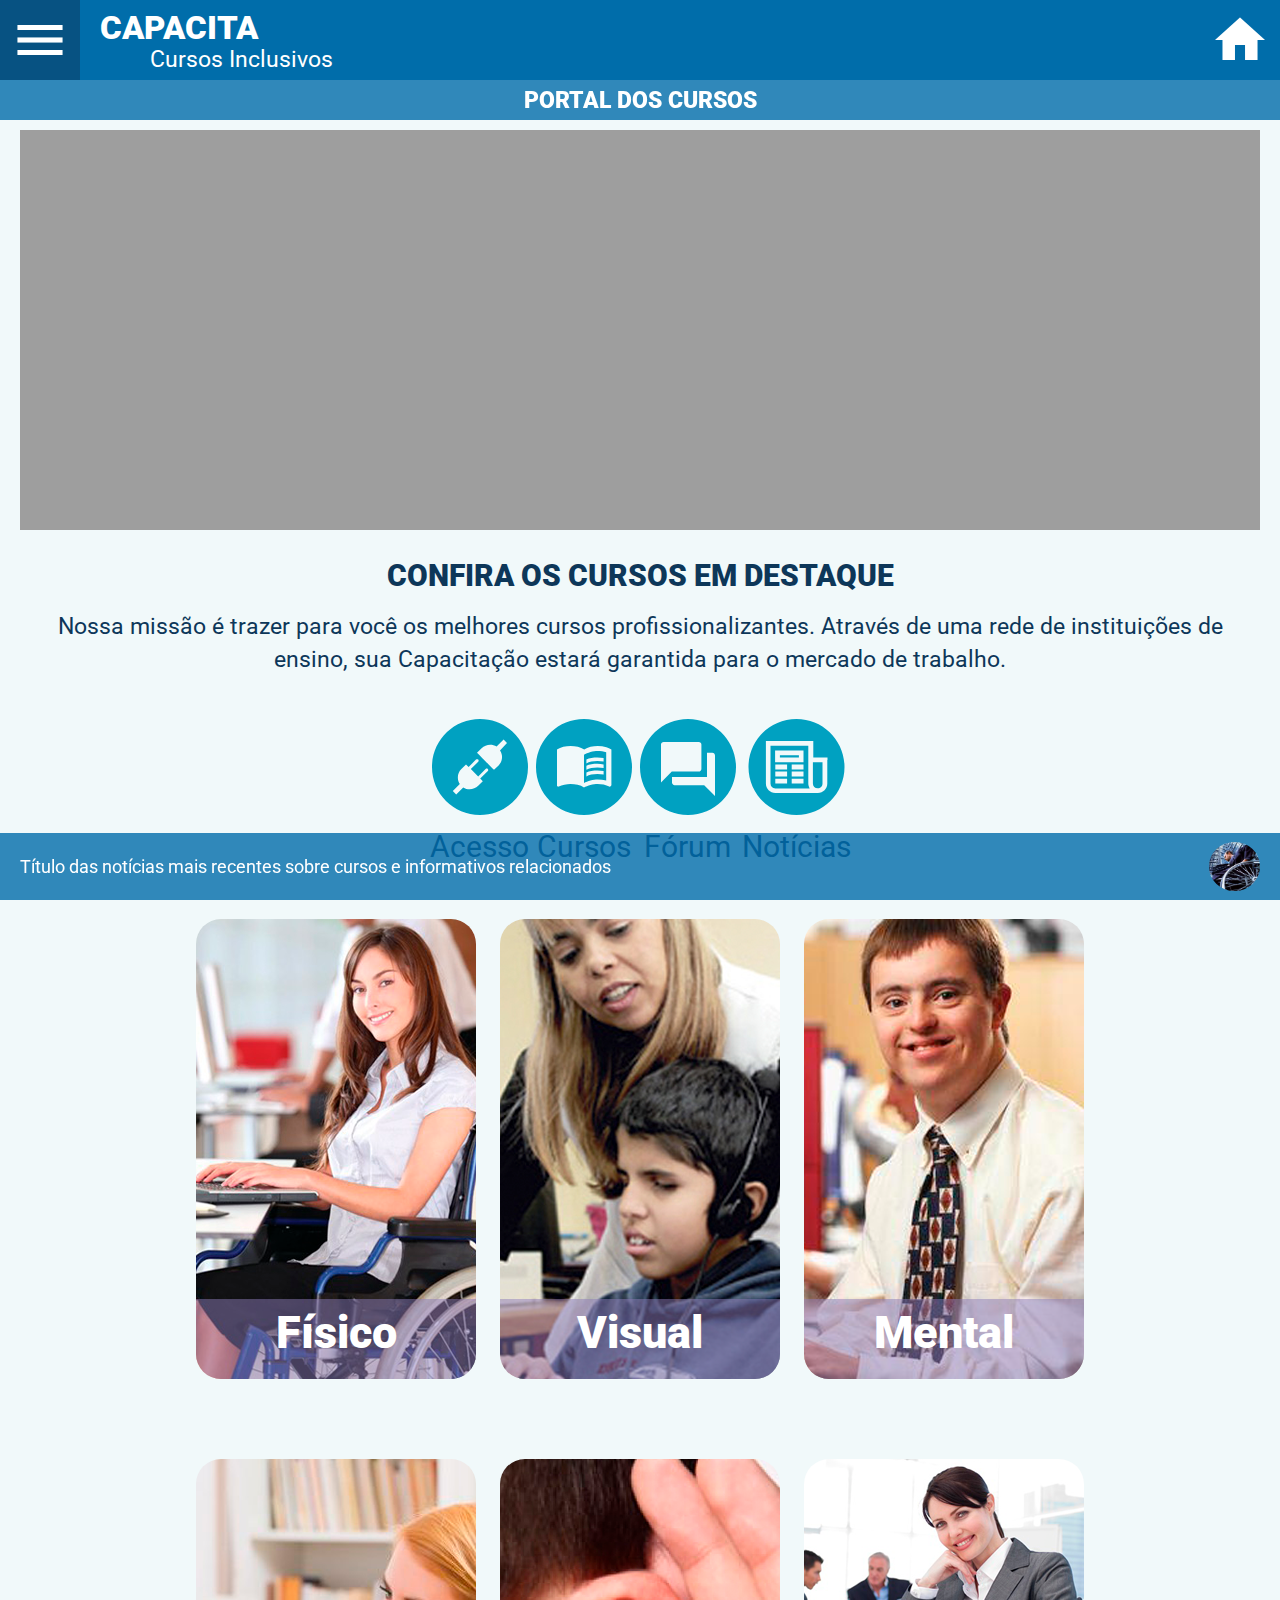
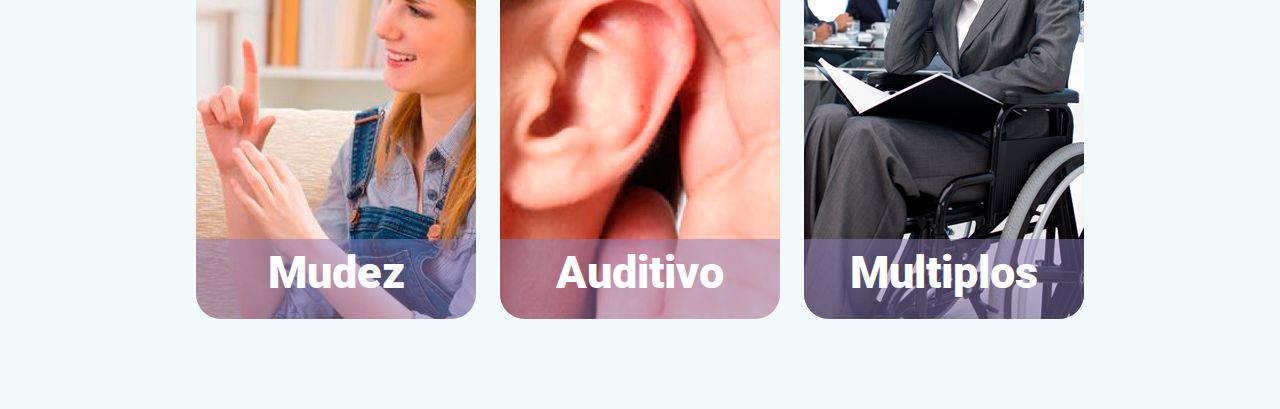
==== commit 3693730a: "Ajuste menu tela inicial" ====
--- a/index.html
+++ b/index.html
@@ -31,12 +31,12 @@
             <h3>Portal dos Cursos</h3>
         </div> <!-- /div#titulo -->
 
-        <nav>
+        <aside>
             <ul id="menu" class="sidenav">
                 <li>
                     <div id="faixa_menu">
                         <div>Menu</div>
-                        <div><a class="sidenav-close"><i class="material-icons">close</i></a></div>
+                        <div><a class="sidenav-close" href="#"><i class="material-icons">close</i></a></div>
                     </div>
                 </li>
                 <li>
@@ -64,8 +64,9 @@
                     <a href="noticias.html"><img src="img/btn_noticias.svg" alt="Botão de as Notícias"> <span>Notícias</span></a> 
                     </div>
                 </li>
-            </ul> <!-- /ul.sidenav -->    
-        </nav> 
+            </ul>  
+        </aside>
+        
     </header><!-- /header#id -->
 
     <main>
--- a/css/inicial.css
+++ b/css/inicial.css
@@ -17,7 +17,7 @@
 
 section#conteudo {
     padding: 20px;
-    padding-top: 80px;
+    padding-top: 130px;
     width: 100%;
 }
 
@@ -138,12 +138,6 @@
     }
 }
 
-@media screen and (max-width: 800px) {
-    section#conteudo {
-        padding-top: 75px;
-    }
-}
-
 @media screen and (min-width: 1200px) {
     div#cartoes {
         width: 1200px;
